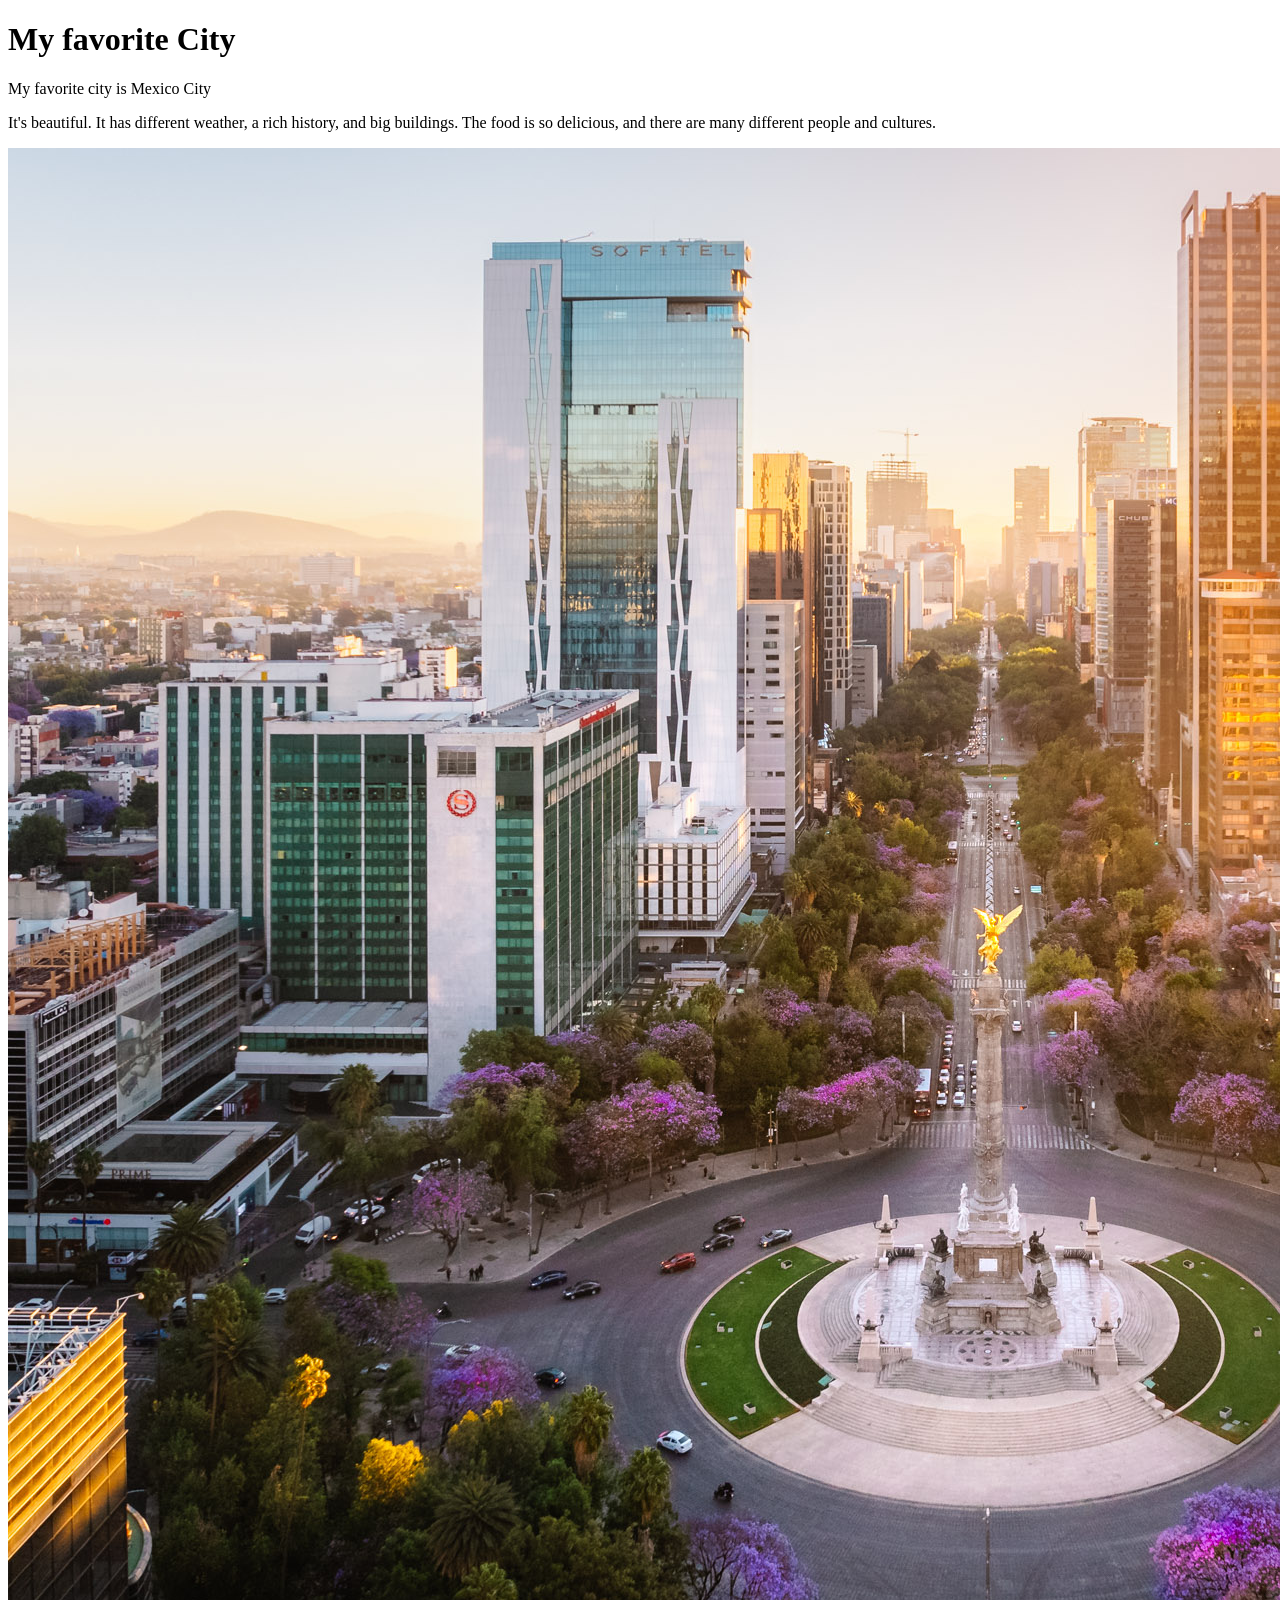
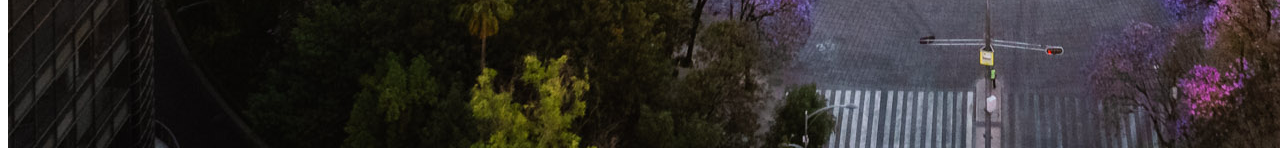
==== week01/favorite-city.html @ 7b5d7556 "Add favorite City work" ====
<!DOCTYPE html>
<html lang="en">

<head>
    <meta charset="UTF-8">
    <meta name="viewport" content="width=device-width, initial-scale=1.0">
    <title>My favorite City</title>
</head>

<body>
    <h1>My favorite City</h1>
    <p>My favorite city is Mexico City</p>
    <p>It's beautiful. It has different weather, a rich history, and big buildings. The food is so
        delicious, and there are many different people and cultures.</p>
    <img src="../images/Mexico-city-travel-guide.jpg" alt="Mexico City photo">
</body>

</html>
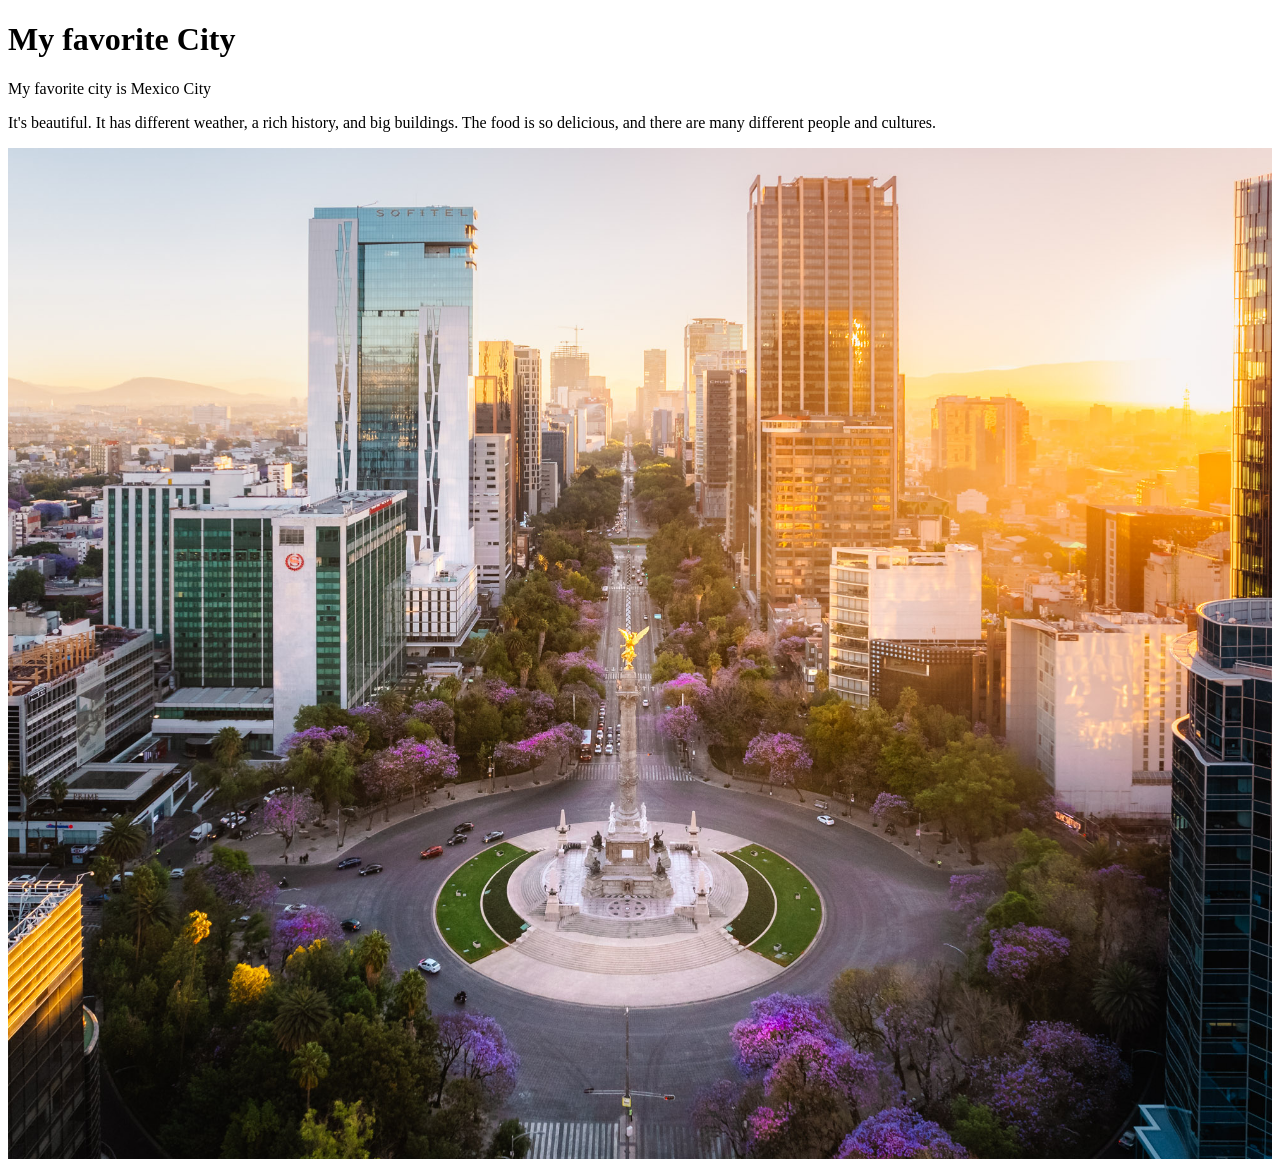
==== commit 528b0321: "added width style" ====
--- a/week01/favorite-city.html
+++ b/week01/favorite-city.html
@@ -12,7 +12,7 @@
     <p>My favorite city is Mexico City</p>
     <p>It's beautiful. It has different weather, a rich history, and big buildings. The food is so
         delicious, and there are many different people and cultures.</p>
-    <img src="../images/Mexico-city-travel-guide.jpg" alt="Mexico City photo">
+    <img src="../images/Mexico-city-travel-guide.jpg" alt="Mexico City photo" width="100%">
 </body>
 
 </html>
